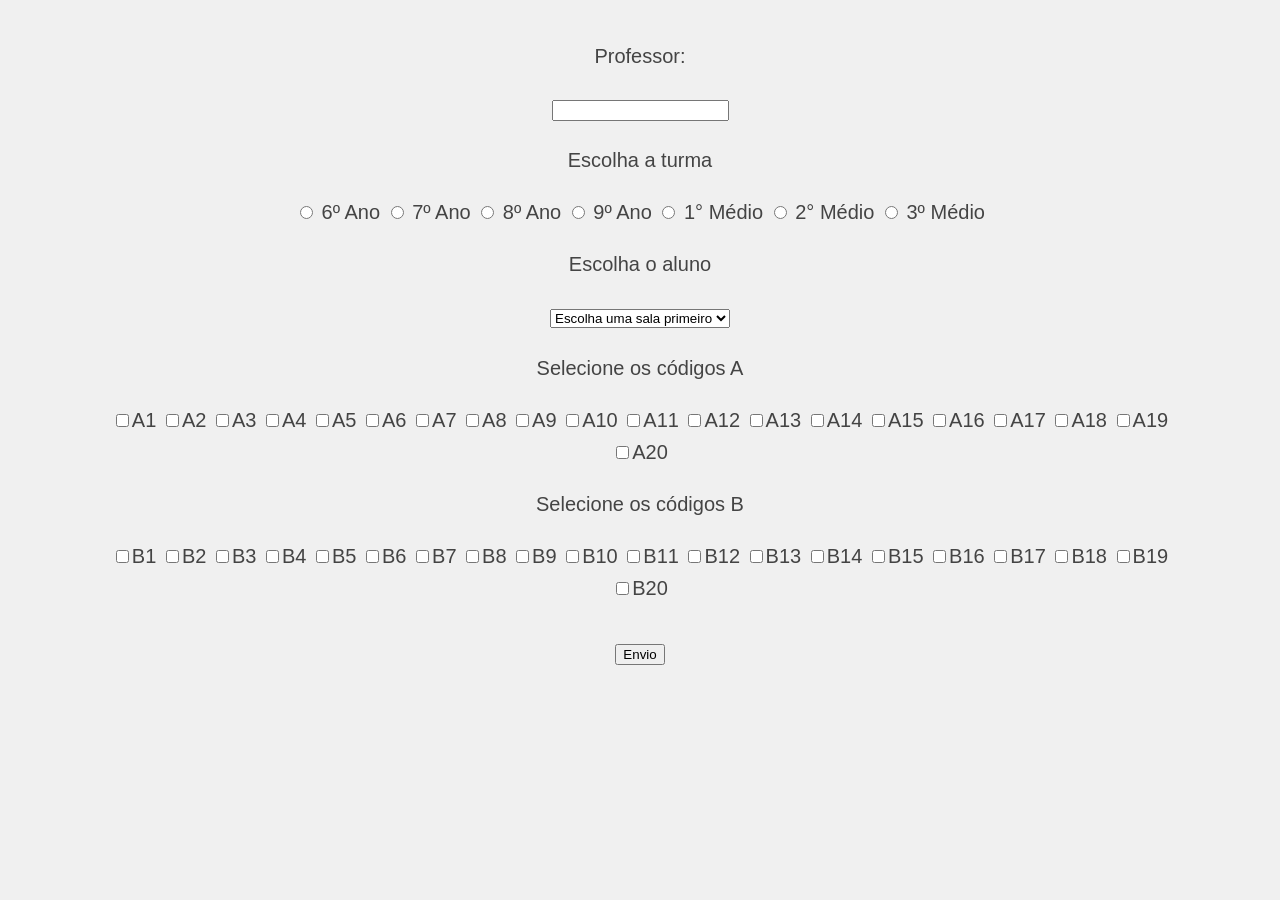
==== CodigosConselho.html @ 368fe255 "sextosetimo" ====
<!DOCTYPE html>
<html lang="en"><head>
<meta http-equiv="content-type" content="text/html; charset=UTF-8">
    <meta charset="UTF-8">
    <meta name="viewport" content="width=device-width, initial-scale=1.0">
    <title>Códigos do Conselho de Classe</title>
    <link rel="icon" type="image/x-icon" href="https://guitbrandao.github.io/FerramentasColegioPenseMM/favicon.ico">
    <link rel="stylesheet" href="styles.css">
    

    <script>


        //Gera lista Salas
        const sala = {
            sexto_ano: ["Ana Laura Santos Silva","André Filipe Diniz De Paula","Arthur Moreira De Oliveira","Christian Campos","Davi Martins Lima","Heitor Francisco Citelli","Isadora Lubarino Menezes","Joana Horn Bonin","João Lucas Morais","Leonardo Araujo De Faria","Leonardo Bendassolli Longhi","Lorenzo Prokopenko Velozo","Manoela Souza Cruz","Maria Luiza Gomes Dutra","Marina Genaro Pinto De Carvalho","Miguel Carrer De Freitas","Miguel Lucas Custódio","Rafael Henrique Brito Vidolin","Rafaela Maria Pulcinelli","Rafaella Mendonça Villani","Samuel Lucca Costa","Sofia Simplício Mariano","Sophia Vieira De Souza","Valentina Akemi Fialho Marisihiqui"],
            setimo_ano: ["Abner Denis Ferreira","Alice Teruel Alves De Almeida","Betina Dante Do Vale","Bruna Caetano Quaglio","Bruno Otavio De Oliveira Rodrigues","Caio Vinicius Alves De Souza","Daniel Cabral De Souza  Peixoto","Enzo Toledo Mendes","Eva Maria Sereni","Francisco Meneghetti Silveira","Giovanna Dias Borges","Helena Rocha Francisco Leandro","Izadora Valentina Dias Da Conceição","Levi Menandro Rocha","Lorena Schiavon","Lorenzo Dias Blander","Lorenzo Ferreira Paiva","Luisa Meneghetti Silveira","Manuela De Carvalho Buffolo","Manuela Luz Teruel","Maria Eduarda De Souza Alves","Maria Luiza Biazotto Pelizer","Maria Luiza Maria Montefusco","Mariana Libertini","Mariana Tiene De Souza","Marina Silva Lopes","Mateus Vieira Cordeiro","Maya Salgado De Rosa","Miguel Andrade Vidolin","Miguel Vitorino Silva","Murilo Rodrigues Furigo","Nicolas Ribeiro Felice De Lima","Valentina Campos Pereira","Valentina Libertini"],
            oitavo_ano: ["Ana Julia Sanvido","Carolina da Silva Schiabel","Gustavo LIma Davoli","Henrique Ambrozio","Igor Denardi Benedito","Isabella Morila de Cesare","Jaime Vendrame Villalva","Luiz Gustavo Mandu Raimundo","Manuella Gomes Ferreira","Maria Eduarda da Silva Pedroso","Maria Júlia Comito Meegon","Matheus Perinotti Tagliaferro","Matheus Pietro Sales de Aragão","Pedro Enzzo Garcia","Pedro Henrique de Lima Genuário","Piettra Cegatti Roman Jorgi","Rafael Vicente Marques de Souza","Sarah Gabriele Vitório","Sergio Paulo Berto de Lima","Sophia Moreira Moizes"],
            nono_ano: ["Ana Lívia Nogueira","Emanuelle Ferreira da Cruz Gonzales","Enzo Sá da Silva","Guilherme Araujo de Faria","Henrique Gabriel Franco Bordignon","Izabella Portes","João Gabriel Marriel Paschoal","Larissa Nascimento Vitor","Laura de Amorim Salvador da Silva","Miguel Bitter Ribeiro","Renato Rufino","Victor Ferreira Rodrigues dos Santos","Vitor Gabriel Morila Marques"],
            prim_med: ["Arthur Jorge Gutierrez","Danilo Enrique Alves","Emanuela Moreira Buscaratto","Emanuelly Aquila Carli","Gustavo de Carvalho Buffolo","Kauã Gabriel Barbosa","Manuela Bertoni CUnha","Matheus de SOuza barboza","Nicolas Ambrozio","Rafaela Dantas da Cunha Rogero","Valentina Simplício Garcia","Vitória Ferreira da Silva"],
            segun_med: ["Ana Beatriz","Ana Clara Brito Vidolin","Christian Diogo da Silva","Daniel Guimarães da Mata","Gabriel Paulsen Cardozo","Giovanna Lopes da Silva","Guilherme Seksenian Godinho","João Paulo Garcia Françoso","João Pedro Américo Antonio","Lorena Oliva Bonfanti","Marcelo Leme de Oliveira","Maria Eduarda Rios Moreira","Vinicius Parenti","Yasmim Jhulia Guimarães"],
            terc_med: ["Ana Luisa Rios Ribeiro","Ana Luiza DIniz de Paula","Arthur VIdal Siqueira Franco","Cauã Salgado de Rosa","Desirre Nicolle Nogarolli Ferreira Neto","Giovana Rodrigues Furigo","Igor Maroni Sabadini","João Marcelo Honorio Moraes","João Pedro Ribeiro Manara","João Vitor Coelho Silva","Juliano Aparecido Carvalho Selotto","Lia Amaral Gavazzi","Livia Frassetto","Maria Clara Silva Gomes","Maria Luisa Bianchi Malvezi","Olivia Teruel Silva","Pedro Augusto Domingos","Pedro Bertoni Cunha","Pedro Faiad","Rafael dos Santos Bueno","Rafael Mendes PIssinati","Raphael Gonçalves Pazine","Roberto Bapstilela Neto","Samuel Costa Vilares"]
        };

        function selecionarSala() {
            const salaEscolhida = document.querySelector('input[name="turma"]:checked').value;
            const select = document.getElementById("alunos");

            select.innerHTML = '<option>Escolha um aluno</option>'

            sala[salaEscolhida].forEach(item => {
                const aluno = document.createElement("option");
                aluno.value = item;
                aluno.textContent = item;
                select.appendChild(aluno);
            });
        }


    </script>

</head>
<body>

    <div style="text-align: center; margin: 40px;">

    <form action="https://sheetdb.io/api/v1/hdozfqh8h7y5x" method="post" id="codigos_ab">

        <p>Professor:</p>
            <label>
                <input type="text" name="professor">
            </label>

        <p>Escolha a turma</p>
            <label>
                <input type="radio" name="turma" value="sexto_ano" onchange="selecionarSala()"> 6º Ano
            </label>

            <label>
                <input type="radio" name="turma" value="setimo_ano" onchange="selecionarSala()"> 7º Ano
            </label>

            <label>
                <input type="radio" name="turma" value="oitavo_ano" onchange="selecionarSala()"> 8º Ano
            </label>

            <label>
                <input type="radio" name="turma" value="nono_ano" onchange="selecionarSala()"> 9º Ano
            </label>

            <label>
                <input type="radio" name="turma" value="prim_med" onchange="selecionarSala()"> 1° Médio
            </label>

            <label>
                <input type="radio" name="turma" value="segun_med" onchange="selecionarSala()"> 2° Médio
            </label>

            <label>
                <input type="radio" name="turma" value="terc_med" onchange="selecionarSala()"> 3º Médio
            </label>
        <p>Escolha o aluno</p>
            <select id="alunos" name="aluno">
                <option selected="selected">Escolha uma sala primeiro</option>
            </select>

        <p>Selecione os códigos A</p>
            <input type="checkbox" name="A1" id="coda1" value="A1 "><label for="" coda1="">A1</label>
            <input type="checkbox" name="A2" id="coda2" value="A2 "><label for="" coda2="">A2</label>
            <input type="checkbox" name="A3" id="coda3" value="A3 "><label for="" coda3="">A3</label>
            <input type="checkbox" name="A4" id="coda4" value="A4 "><label for="" coda4="">A4</label>
            <input type="checkbox" name="A5" id="coda5" value="A5 "><label for="" coda5="">A5</label>
            <input type="checkbox" name="A6" id="coda6" value="A6 "><label for="" coda6="">A6</label>
            <input type="checkbox" name="A7" id="coda7" value="A7 "><label for="" coda7="">A7</label>
            <input type="checkbox" name="A8" id="coda8" value="A8 "><label for="" coda8="">A8</label>
            <input type="checkbox" name="A9" id="coda9" value="A9 "><label for="" coda9="">A9</label>
            <input type="checkbox" name="A10" id="coda10" value="A10 "><label for="" coda10="">A10</label>
            <input type="checkbox" name="A11" id="coda11" value="A11 "><label for="" coda11="">A11</label>
            <input type="checkbox" name="A12" id="coda12" value="A12 "><label for="" coda12="">A12</label>
            <input type="checkbox" name="A13" id="coda13" value="A13 "><label for="" coda13="">A13</label>
            <input type="checkbox" name="A14" id="coda14" value="A14 "><label for="" coda14="">A14</label>
            <input type="checkbox" name="A15" id="coda15" value="A15 "><label for="" coda15="">A15</label>
            <input type="checkbox" name="A16" id="coda16" value="A16 "><label for="" coda16="">A16</label>
            <input type="checkbox" name="A17" id="coda17" value="A17 "><label for="" coda17="">A17</label>
            <input type="checkbox" name="A18" id="coda18" value="A18 "><label for="" coda18="">A18</label>
            <input type="checkbox" name="A19" id="coda19" value="A19 "><label for="" coda19="">A19</label>
            <input type="checkbox" name="A20" id="coda20" value="A20 "><label for="" coda20="">A20</label>


        <p>Selecione os códigos B</p>
            <input type="checkbox" name="B1" id="codb1" value="B1 "><label for="" codb1="">B1</label>
            <input type="checkbox" name="B2" id="codb2" value="B2 "><label for="" codb2="">B2</label>
            <input type="checkbox" name="B3" id="codb3" value="B3 "><label for="" codb3="">B3</label>
            <input type="checkbox" name="B4" id="codb4" value="B4 "><label for="" codb4="">B4</label>
            <input type="checkbox" name="B5" id="codb5" value="B5 "><label for="" codb5="">B5</label>
            <input type="checkbox" name="B6" id="codb6" value="B6 "><label for="" codb6="">B6</label>
            <input type="checkbox" name="B7" id="codb7" value="B7 "><label for="" codb7="">B7</label>
            <input type="checkbox" name="B8" id="codb8" value="B8 "><label for="" codb8="">B8</label>
            <input type="checkbox" name="B9" id="codb9" value="B9 "><label for="" codb9="">B9</label>
            <input type="checkbox" name="B10" id="codb10" value="B10 "><label for="" codb10="">B10</label>
            <input type="checkbox" name="B11" id="codb11" value="B11 "><label for="" codb11="">B11</label>
            <input type="checkbox" name="B12" id="codb12" value="B12 "><label for="" codb12="">B12</label>
            <input type="checkbox" name="B13" id="codb13" value="B13 "><label for="" codb13="">B13</label>
            <input type="checkbox" name="B14" id="codb14" value="B14 "><label for="" codb14="">B14</label>
            <input type="checkbox" name="B15" id="codb15" value="B15 "><label for="" codb15="">B15</label>
            <input type="checkbox" name="B16" id="codb16" value="B16 "><label for="" codb16="">B16</label>
            <input type="checkbox" name="B17" id="codb17" value="B17 "><label for="" codb17="">B17</label>
            <input type="checkbox" name="B18" id="codb18" value="B18 "><label for="" codb18="">B18</label>
            <input type="checkbox" name="B19" id="codb19" value="B19 "><label for="" codb19="">B19</label>
            <input type="checkbox" name="B20" id="codb20" value="B20 "><label for="" codb20="">B20</label>

            <br>
            <br>
        
            <button type="submit" onclick="alert('Códigos Enviados')">Envio</button>
            </form>
    </div>

        <script>
        var form = document.getElementById("codigos_ab");
            form.addEventListener("submit", (e) => {
            e.preventDefault();
            fetch(form.action, {
                method: "POST",
                body: new FormData(
                document.getElementById("codigos_ab")
                )
            })
                .then((response) => response.json())
                document.getElementById("codigos_ab").reset();
            })
    </script>
    




</body>
</html>
---- styles.css ----
body {
    margin: 40px auto;
    max-width: 90%;
    line-height: 1.6;
    font-size:20px;
    color: #444;
    padding: 0 10px;
    background-color: #eeeeeeda;
    font-family: Arial, Helvetica, sans-serif
  }

h1, h2, h3, p, a {
    text-align: center;
}
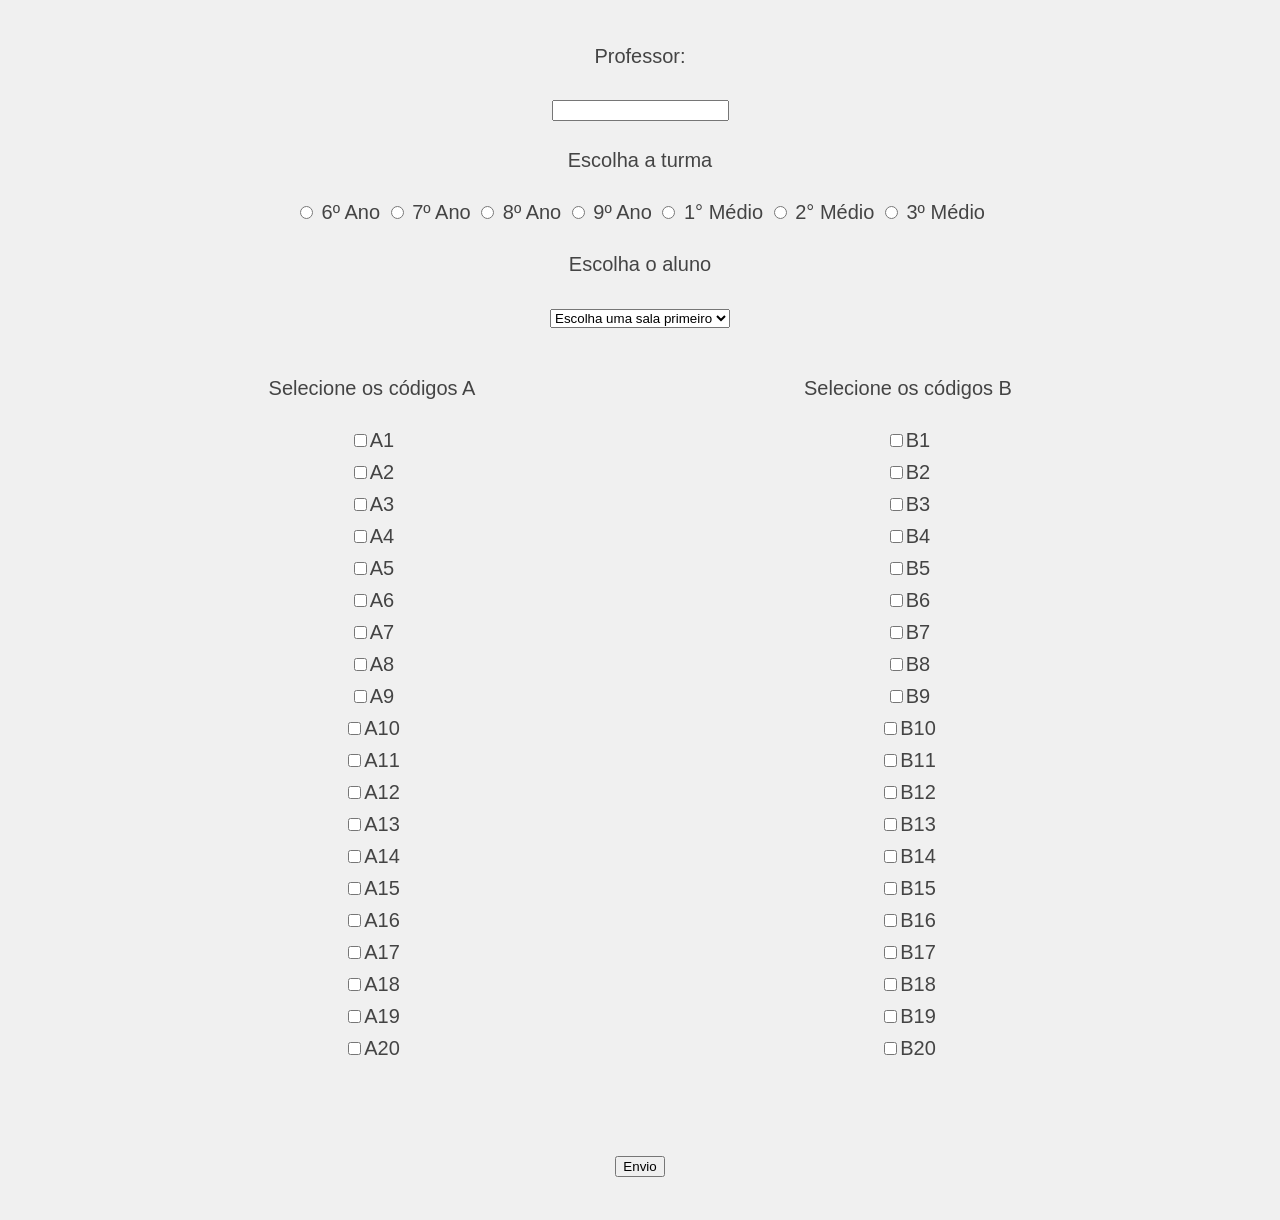
==== commit be834d28: "organizacao" ====
--- a/CodigosConselho.html
+++ b/CodigosConselho.html
@@ -84,50 +84,54 @@
                 <option selected="selected">Escolha uma sala primeiro</option>
             </select>
 
+    <div class="codigos">
+        <div class="colunaA">
         <p>Selecione os códigos A</p>
-            <input type="checkbox" name="A1" id="coda1" value="A1 "><label for="" coda1="">A1</label>
-            <input type="checkbox" name="A2" id="coda2" value="A2 "><label for="" coda2="">A2</label>
-            <input type="checkbox" name="A3" id="coda3" value="A3 "><label for="" coda3="">A3</label>
-            <input type="checkbox" name="A4" id="coda4" value="A4 "><label for="" coda4="">A4</label>
-            <input type="checkbox" name="A5" id="coda5" value="A5 "><label for="" coda5="">A5</label>
-            <input type="checkbox" name="A6" id="coda6" value="A6 "><label for="" coda6="">A6</label>
-            <input type="checkbox" name="A7" id="coda7" value="A7 "><label for="" coda7="">A7</label>
-            <input type="checkbox" name="A8" id="coda8" value="A8 "><label for="" coda8="">A8</label>
-            <input type="checkbox" name="A9" id="coda9" value="A9 "><label for="" coda9="">A9</label>
-            <input type="checkbox" name="A10" id="coda10" value="A10 "><label for="" coda10="">A10</label>
-            <input type="checkbox" name="A11" id="coda11" value="A11 "><label for="" coda11="">A11</label>
-            <input type="checkbox" name="A12" id="coda12" value="A12 "><label for="" coda12="">A12</label>
-            <input type="checkbox" name="A13" id="coda13" value="A13 "><label for="" coda13="">A13</label>
-            <input type="checkbox" name="A14" id="coda14" value="A14 "><label for="" coda14="">A14</label>
-            <input type="checkbox" name="A15" id="coda15" value="A15 "><label for="" coda15="">A15</label>
-            <input type="checkbox" name="A16" id="coda16" value="A16 "><label for="" coda16="">A16</label>
-            <input type="checkbox" name="A17" id="coda17" value="A17 "><label for="" coda17="">A17</label>
-            <input type="checkbox" name="A18" id="coda18" value="A18 "><label for="" coda18="">A18</label>
-            <input type="checkbox" name="A19" id="coda19" value="A19 "><label for="" coda19="">A19</label>
-            <input type="checkbox" name="A20" id="coda20" value="A20 "><label for="" coda20="">A20</label>
-
-
+            <label class="depe"><input type="checkbox" name="A1" id="coda1" value="A1 ">A1</label>
+            <label class="depe"><input type="checkbox" name="A2" id="coda2" value="A2 ">A2</label>
+            <label class="depe"><input type="checkbox" name="A3" id="coda3" value="A3 ">A3</label>
+            <label class="depe"><input type="checkbox" name="A4" id="coda4" value="A4 ">A4</label>
+            <label class="depe"><input type="checkbox" name="A5" id="coda5" value="A5 ">A5</label>
+            <label class="depe"><input type="checkbox" name="A6" id="coda6" value="A6 ">A6</label>
+            <label class="depe"><label><input type="checkbox" name="A7" id="coda7" value="A7 ">A7</label>
+            <label class="depe"><input type="checkbox" name="A8" id="coda8" value="A8 ">A8</label>
+            <label class="depe"><input type="checkbox" name="A9" id="coda9" value="A9 ">A9</label>
+            <label class="depe"><input type="checkbox" name="A10" id="coda10" value="A10 ">A10</label>
+            <label class="depe"><input type="checkbox" name="A11" id="coda11" value="A11 ">A11</label>
+            <label class="depe"><input type="checkbox" name="A12" id="coda12" value="A12 ">A12</label>
+            <label class="depe"><input type="checkbox" name="A13" id="coda13" value="A13 ">A13</label>
+            <label class="depe"><input type="checkbox" name="A14" id="coda14" value="A14 ">A14</label>
+            <label class="depe"><input type="checkbox" name="A15" id="coda15" value="A15 ">A15</label>
+            <label class="depe"><input type="checkbox" name="A16" id="coda16" value="A16 ">A16</label>
+            <label class="depe"><input type="checkbox" name="A17" id="coda17" value="A17 ">A17</label>
+            <label class="depe"><input type="checkbox" name="A18" id="coda18" value="A18 ">A18</label>
+            <label class="depe"><input type="checkbox" name="A19" id="coda19" value="A19 ">A19</label>
+            <label class="depe"><input type="checkbox" name="A20" id="coda20" value="A20 ">A20</label>
+        </div>
+        <div class="colunaB">
         <p>Selecione os códigos B</p>
-            <input type="checkbox" name="B1" id="codb1" value="B1 "><label for="" codb1="">B1</label>
-            <input type="checkbox" name="B2" id="codb2" value="B2 "><label for="" codb2="">B2</label>
-            <input type="checkbox" name="B3" id="codb3" value="B3 "><label for="" codb3="">B3</label>
-            <input type="checkbox" name="B4" id="codb4" value="B4 "><label for="" codb4="">B4</label>
-            <input type="checkbox" name="B5" id="codb5" value="B5 "><label for="" codb5="">B5</label>
-            <input type="checkbox" name="B6" id="codb6" value="B6 "><label for="" codb6="">B6</label>
-            <input type="checkbox" name="B7" id="codb7" value="B7 "><label for="" codb7="">B7</label>
-            <input type="checkbox" name="B8" id="codb8" value="B8 "><label for="" codb8="">B8</label>
-            <input type="checkbox" name="B9" id="codb9" value="B9 "><label for="" codb9="">B9</label>
-            <input type="checkbox" name="B10" id="codb10" value="B10 "><label for="" codb10="">B10</label>
-            <input type="checkbox" name="B11" id="codb11" value="B11 "><label for="" codb11="">B11</label>
-            <input type="checkbox" name="B12" id="codb12" value="B12 "><label for="" codb12="">B12</label>
-            <input type="checkbox" name="B13" id="codb13" value="B13 "><label for="" codb13="">B13</label>
-            <input type="checkbox" name="B14" id="codb14" value="B14 "><label for="" codb14="">B14</label>
-            <input type="checkbox" name="B15" id="codb15" value="B15 "><label for="" codb15="">B15</label>
-            <input type="checkbox" name="B16" id="codb16" value="B16 "><label for="" codb16="">B16</label>
-            <input type="checkbox" name="B17" id="codb17" value="B17 "><label for="" codb17="">B17</label>
-            <input type="checkbox" name="B18" id="codb18" value="B18 "><label for="" codb18="">B18</label>
-            <input type="checkbox" name="B19" id="codb19" value="B19 "><label for="" codb19="">B19</label>
-            <input type="checkbox" name="B20" id="codb20" value="B20 "><label for="" codb20="">B20</label>
+            <label class="depe"><input type="checkbox" name="B1" id="codb1" value="B1 ">B1</label>
+            <label class="depe"><input type="checkbox" name="B2" id="codb2" value="B2 ">B2</label>
+            <label class="depe"><input type="checkbox" name="B3" id="codb3" value="B3 ">B3</label>
+            <label class="depe"><input type="checkbox" name="B4" id="codb4" value="B4 ">B4</label>
+            <label class="depe"><input type="checkbox" name="B5" id="codb5" value="B5 ">B5</label>
+            <label class="depe"><input type="checkbox" name="B6" id="codb6" value="B6 ">B6</label>
+            <label class="depe"><input type="checkbox" name="B7" id="codb7" value="B7 ">B7</label>
+            <label class="depe"><input type="checkbox" name="B8" id="codb8" value="B8 ">B8</label>
+            <label class="depe"><input type="checkbox" name="B9" id="codb9" value="B9 ">B9</label>
+            <label class="depe"><input type="checkbox" name="B10" id="codb10" value="B10 ">B10</label>
+            <label class="depe"><input type="checkbox" name="B11" id="codb11" value="B11 ">B11</label>
+            <label class="depe"><input type="checkbox" name="B12" id="codb12" value="B12 ">B12</label>
+            <label class="depe"><input type="checkbox" name="B13" id="codb13" value="B13 ">B13</label>
+            <label class="depe"><input type="checkbox" name="B14" id="codb14" value="B14 ">B14</label>
+            <label class="depe"><input type="checkbox" name="B15" id="codb15" value="B15 ">B15</label>
+            <label class="depe"><input type="checkbox" name="B16" id="codb16" value="B16 ">B16</label>
+            <label class="depe"><input type="checkbox" name="B17" id="codb17" value="B17 ">B17</label>
+            <label class="depe"><input type="checkbox" name="B18" id="codb18" value="B18 ">B18</label>
+            <label class="depe"><input type="checkbox" name="B19" id="codb19" value="B19 ">B19</label>
+            <label class="depe"><input type="checkbox" name="B20" id="codb20" value="B20 ">B20</label>
+        </div>    
+    </div>
 
             <br>
             <br>
--- a/styles.css
+++ b/styles.css
@@ -11,4 +11,26 @@
 
 h1, h2, h3, p, a {
     text-align: center;
+}
+
+.depe {
+  display:block;
+}
+
+
+.codigos {
+  display:grid;
+  grid-template-columns: 1fr 1fr;
+}
+
+.colunaA {
+  text-align: center;
+  margin:20px;
+  display: block;
+}
+
+.colunaB {
+  text-align: center;
+  margin:20px;
+  display: block;
 }
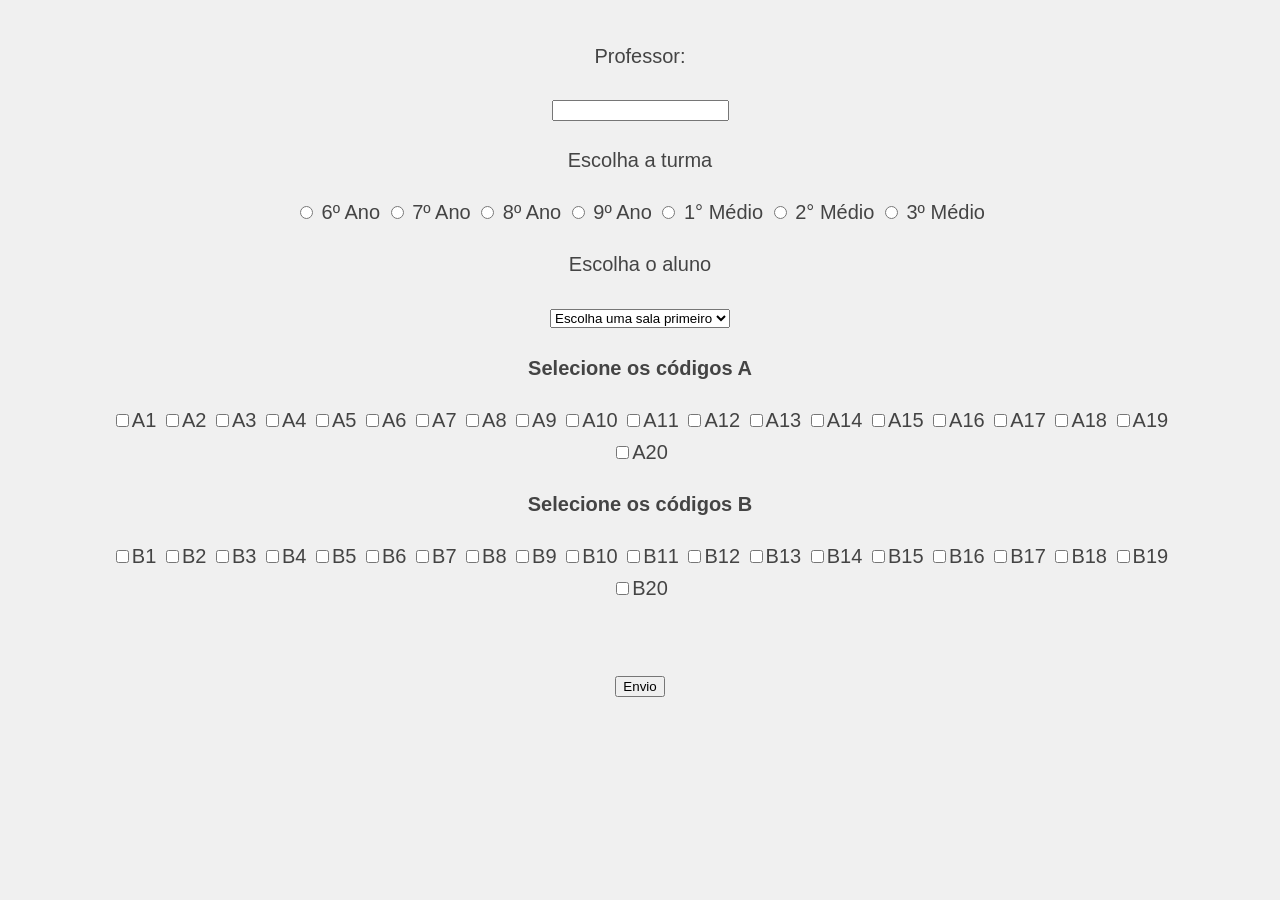
==== commit 4cb079b0: "clareza" ====
--- a/CodigosConselho.html
+++ b/CodigosConselho.html
@@ -86,7 +86,7 @@
 
     <div class="codigos">
         <div class="colunaA">
-        <p>Selecione os códigos A</p>
+        <p><strong>Selecione os códigos A</strong></p>
             <label class="depe"><input type="checkbox" name="A1" id="coda1" value="A1 ">A1</label>
             <label class="depe"><input type="checkbox" name="A2" id="coda2" value="A2 ">A2</label>
             <label class="depe"><input type="checkbox" name="A3" id="coda3" value="A3 ">A3</label>
@@ -109,7 +109,7 @@
             <label class="depe"><input type="checkbox" name="A20" id="coda20" value="A20 ">A20</label>
         </div>
         <div class="colunaB">
-        <p>Selecione os códigos B</p>
+        <p><strong>Selecione os códigos B</strong></p>
             <label class="depe"><input type="checkbox" name="B1" id="codb1" value="B1 ">B1</label>
             <label class="depe"><input type="checkbox" name="B2" id="codb2" value="B2 ">B2</label>
             <label class="depe"><input type="checkbox" name="B3" id="codb3" value="B3 ">B3</label>
--- a/styles.css
+++ b/styles.css
@@ -13,10 +13,14 @@
     text-align: center;
 }
 
+
+
+
+@media (max-width:400px) {
+
 .depe {
   display:block;
 }
-
 
 .codigos {
   display:grid;
@@ -33,4 +37,6 @@
   text-align: center;
   margin:20px;
   display: block;
+}
+
 }
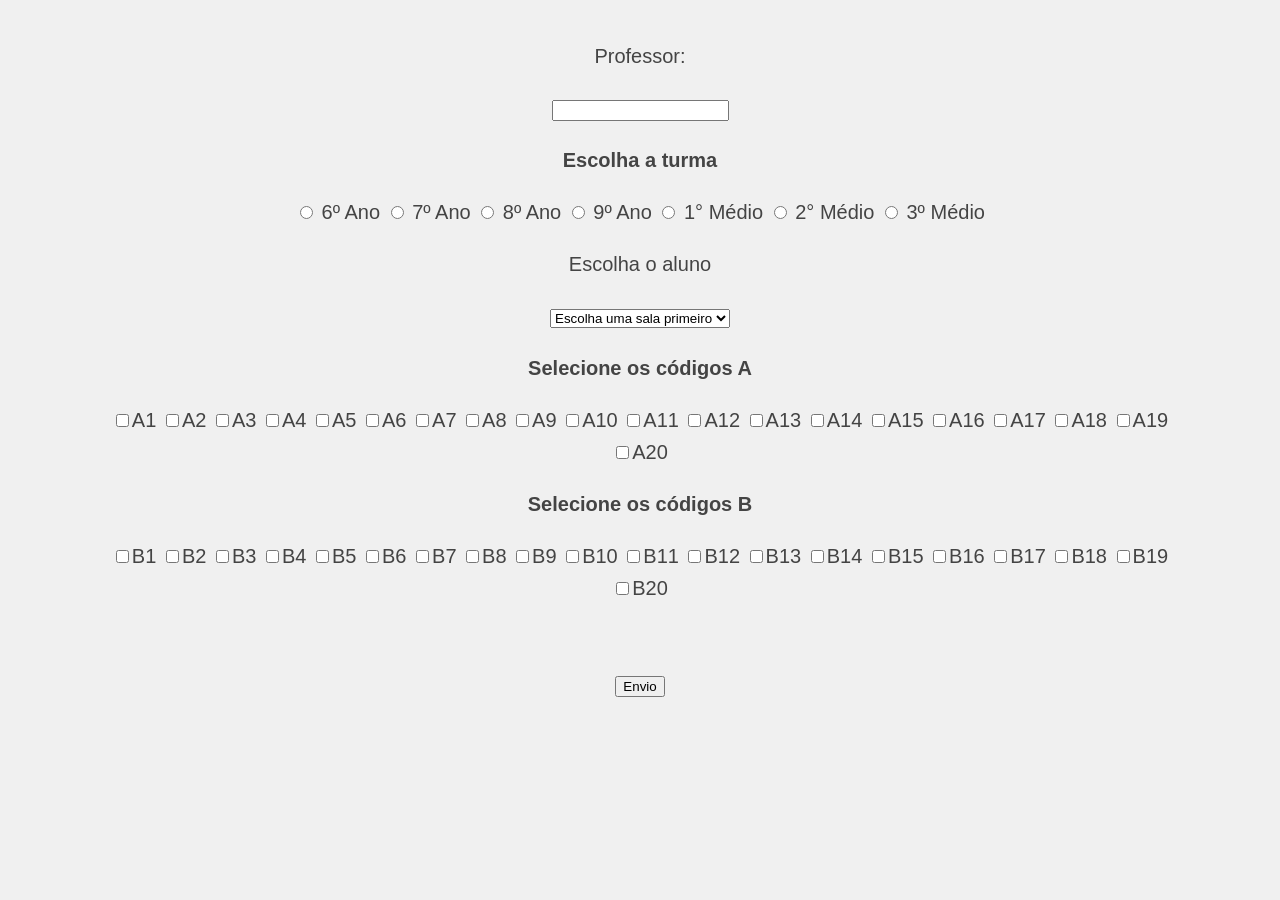
==== commit 26c9267c: "melhora" ====
--- a/CodigosConselho.html
+++ b/CodigosConselho.html
@@ -46,12 +46,12 @@
 
     <form action="https://sheetdb.io/api/v1/hdozfqh8h7y5x" method="post" id="codigos_ab">
 
-        <p>Professor:</p>
+        <p></strong>Professor:</strong></p>
             <label>
                 <input type="text" name="professor">
             </label>
 
-        <p>Escolha a turma</p>
+        <p><strong>Escolha a turma</strong></p>
             <label>
                 <input type="radio" name="turma" value="sexto_ano" onchange="selecionarSala()"> 6º Ano
             </label>
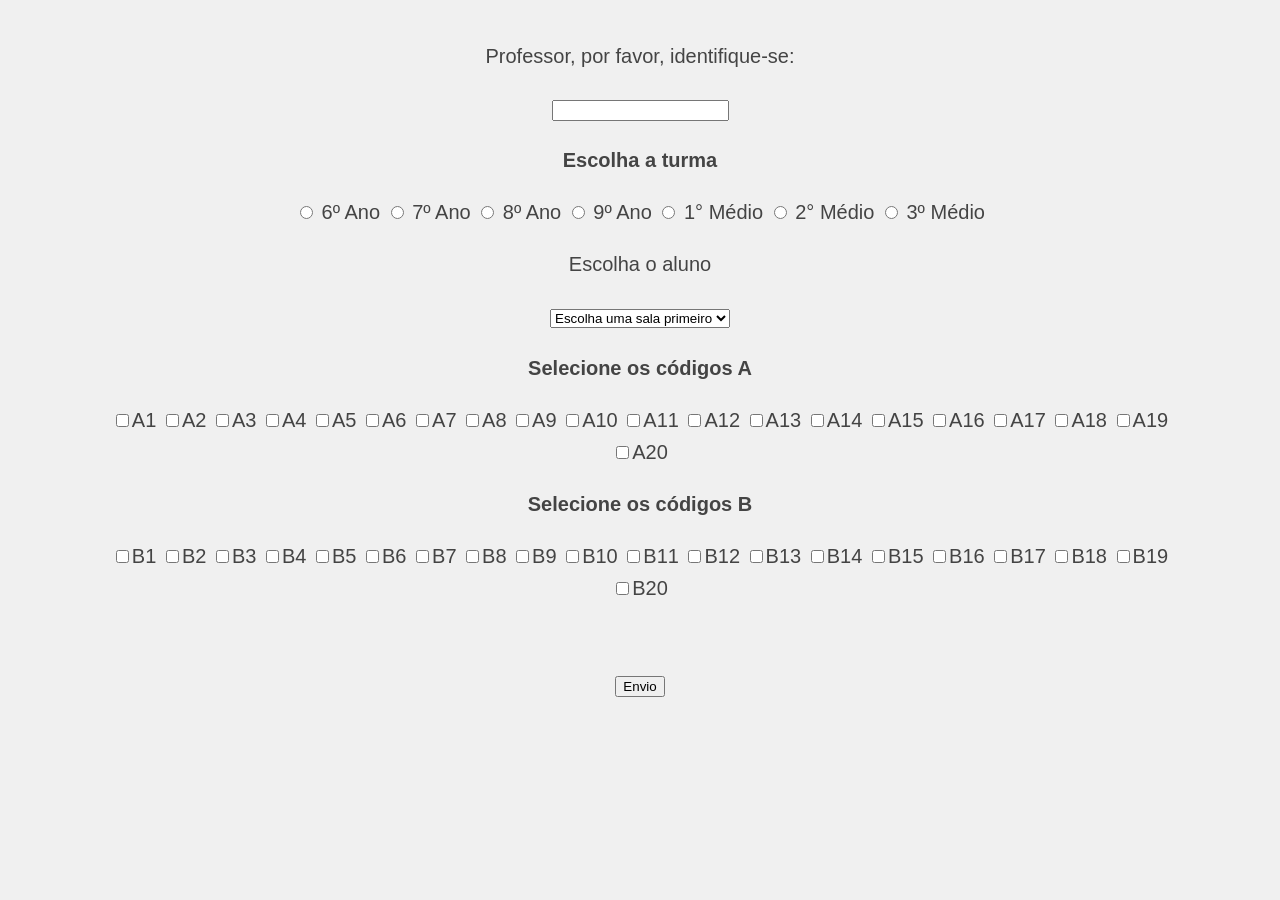
==== commit bbcb8872: "pequena correcao" ====
--- a/CodigosConselho.html
+++ b/CodigosConselho.html
@@ -46,7 +46,7 @@
 
     <form action="https://sheetdb.io/api/v1/hdozfqh8h7y5x" method="post" id="codigos_ab">
 
-        <p></strong>Professor:</strong></p>
+        <p></strong>Professor, por favor, identifique-se:</strong></p>
             <label>
                 <input type="text" name="professor">
             </label>
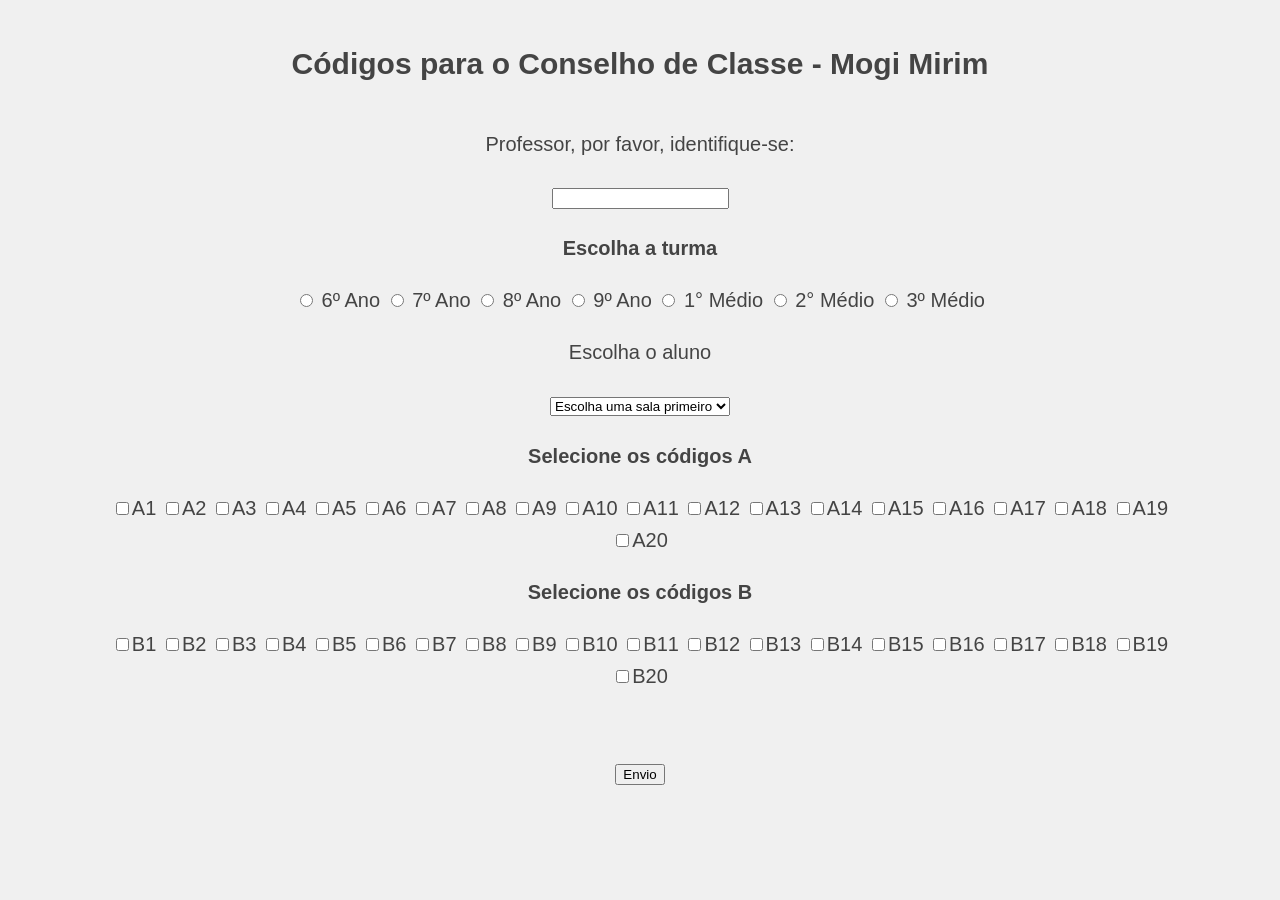
==== commit 2f251225: "reinicio" ====
--- a/CodigosConselho.html
+++ b/CodigosConselho.html
@@ -13,10 +13,10 @@
 
         //Gera lista Salas
         const sala = {
-            sexto_ano: ["Ana Laura Santos Silva","André Filipe Diniz De Paula","Arthur Moreira De Oliveira","Christian Campos","Davi Martins Lima","Heitor Francisco Citelli","Isadora Lubarino Menezes","Joana Horn Bonin","João Lucas Morais","Leonardo Araujo De Faria","Leonardo Bendassolli Longhi","Lorenzo Prokopenko Velozo","Manoela Souza Cruz","Maria Luiza Gomes Dutra","Marina Genaro Pinto De Carvalho","Miguel Carrer De Freitas","Miguel Lucas Custódio","Rafael Henrique Brito Vidolin","Rafaela Maria Pulcinelli","Rafaella Mendonça Villani","Samuel Lucca Costa","Sofia Simplício Mariano","Sophia Vieira De Souza","Valentina Akemi Fialho Marisihiqui"],
+            sexto_ano: ["Ana Laura Santos Silva","André Filipe Diniz De Paula","Arthur Moreira De Oliveira","Christian Campos","Davi Martins Lima","Heitor Francisco Citelli","Isadora Lubarino Menezes","Joana Horn Bonin","João Lucas Morais","Leonardo Araujo De Faria","Leonardo Bendassolli Longhi","Lorenzo Prokopenko Velozo","Luis Felipe Ferrari","Manoela Souza Cruz","Maria Luiza Gomes Dutra","Marina Genaro Pinto De Carvalho","Miguel Carrer De Freitas","Miguel Lucas Custódio","Rafael Henrique Brito Vidolin","Rafaela Maria Pulcinelli","Rafaella Mendonça Villani","Samuel Lucca Costa","Sofia Simplício Mariano","Sophia Vieira De Souza","Valentina Akemi Fialho Marisihiqui"],
             setimo_ano: ["Abner Denis Ferreira","Alice Teruel Alves De Almeida","Betina Dante Do Vale","Bruna Caetano Quaglio","Bruno Otavio De Oliveira Rodrigues","Caio Vinicius Alves De Souza","Daniel Cabral De Souza  Peixoto","Enzo Toledo Mendes","Eva Maria Sereni","Francisco Meneghetti Silveira","Giovanna Dias Borges","Helena Rocha Francisco Leandro","Izadora Valentina Dias Da Conceição","Levi Menandro Rocha","Lorena Schiavon","Lorenzo Dias Blander","Lorenzo Ferreira Paiva","Luisa Meneghetti Silveira","Manuela De Carvalho Buffolo","Manuela Luz Teruel","Maria Eduarda De Souza Alves","Maria Luiza Biazotto Pelizer","Maria Luiza Maria Montefusco","Mariana Libertini","Mariana Tiene De Souza","Marina Silva Lopes","Mateus Vieira Cordeiro","Maya Salgado De Rosa","Miguel Andrade Vidolin","Miguel Vitorino Silva","Murilo Rodrigues Furigo","Nicolas Ribeiro Felice De Lima","Valentina Campos Pereira","Valentina Libertini"],
             oitavo_ano: ["Ana Julia Sanvido","Carolina da Silva Schiabel","Gustavo LIma Davoli","Henrique Ambrozio","Igor Denardi Benedito","Isabella Morila de Cesare","Jaime Vendrame Villalva","Luiz Gustavo Mandu Raimundo","Manuella Gomes Ferreira","Maria Eduarda da Silva Pedroso","Maria Júlia Comito Meegon","Matheus Perinotti Tagliaferro","Matheus Pietro Sales de Aragão","Pedro Enzzo Garcia","Pedro Henrique de Lima Genuário","Piettra Cegatti Roman Jorgi","Rafael Vicente Marques de Souza","Sarah Gabriele Vitório","Sergio Paulo Berto de Lima","Sophia Moreira Moizes"],
-            nono_ano: ["Ana Lívia Nogueira","Emanuelle Ferreira da Cruz Gonzales","Enzo Sá da Silva","Guilherme Araujo de Faria","Henrique Gabriel Franco Bordignon","Izabella Portes","João Gabriel Marriel Paschoal","Larissa Nascimento Vitor","Laura de Amorim Salvador da Silva","Miguel Bitter Ribeiro","Renato Rufino","Victor Ferreira Rodrigues dos Santos","Vitor Gabriel Morila Marques"],
+            nono_ano: ["Ana Lívia Nogueira","Emanuelle Ferreira da Cruz Gonzales","Enzo Sá da Silva","Guilherme Araujo de Faria","Henrique Gabriel Franco Bordignon","Izabella Portes","João Gabriel Ferrari","João Gabriel Marriel Paschoal","Larissa Nascimento Vitor","Laura de Amorim Salvador da Silva","Miguel Bitter Ribeiro","Renato Rufino","Victor Ferreira Rodrigues dos Santos","Vitor Gabriel Morila Marques"],
             prim_med: ["Arthur Jorge Gutierrez","Danilo Enrique Alves","Emanuela Moreira Buscaratto","Emanuelly Aquila Carli","Gustavo de Carvalho Buffolo","Kauã Gabriel Barbosa","Manuela Bertoni CUnha","Matheus de SOuza barboza","Nicolas Ambrozio","Rafaela Dantas da Cunha Rogero","Valentina Simplício Garcia","Vitória Ferreira da Silva"],
             segun_med: ["Ana Beatriz","Ana Clara Brito Vidolin","Christian Diogo da Silva","Daniel Guimarães da Mata","Gabriel Paulsen Cardozo","Giovanna Lopes da Silva","Guilherme Seksenian Godinho","João Paulo Garcia Françoso","João Pedro Américo Antonio","Lorena Oliva Bonfanti","Marcelo Leme de Oliveira","Maria Eduarda Rios Moreira","Vinicius Parenti","Yasmim Jhulia Guimarães"],
             terc_med: ["Ana Luisa Rios Ribeiro","Ana Luiza DIniz de Paula","Arthur VIdal Siqueira Franco","Cauã Salgado de Rosa","Desirre Nicolle Nogarolli Ferreira Neto","Giovana Rodrigues Furigo","Igor Maroni Sabadini","João Marcelo Honorio Moraes","João Pedro Ribeiro Manara","João Vitor Coelho Silva","Juliano Aparecido Carvalho Selotto","Lia Amaral Gavazzi","Livia Frassetto","Maria Clara Silva Gomes","Maria Luisa Bianchi Malvezi","Olivia Teruel Silva","Pedro Augusto Domingos","Pedro Bertoni Cunha","Pedro Faiad","Rafael dos Santos Bueno","Rafael Mendes PIssinati","Raphael Gonçalves Pazine","Roberto Bapstilela Neto","Samuel Costa Vilares"]
@@ -41,10 +41,10 @@
 
 </head>
 <body>
-
+    <h2>Códigos para o Conselho de Classe - Mogi Mirim</h2>
     <div style="text-align: center; margin: 40px;">
 
-    <form action="https://sheetdb.io/api/v1/hdozfqh8h7y5x" method="post" id="codigos_ab">
+    <form action="https://sheetdb.io/api/v1/w43z5k1780a9e" method="post" id="codigos_ab">
 
         <p></strong>Professor, por favor, identifique-se:</strong></p>
             <label>
